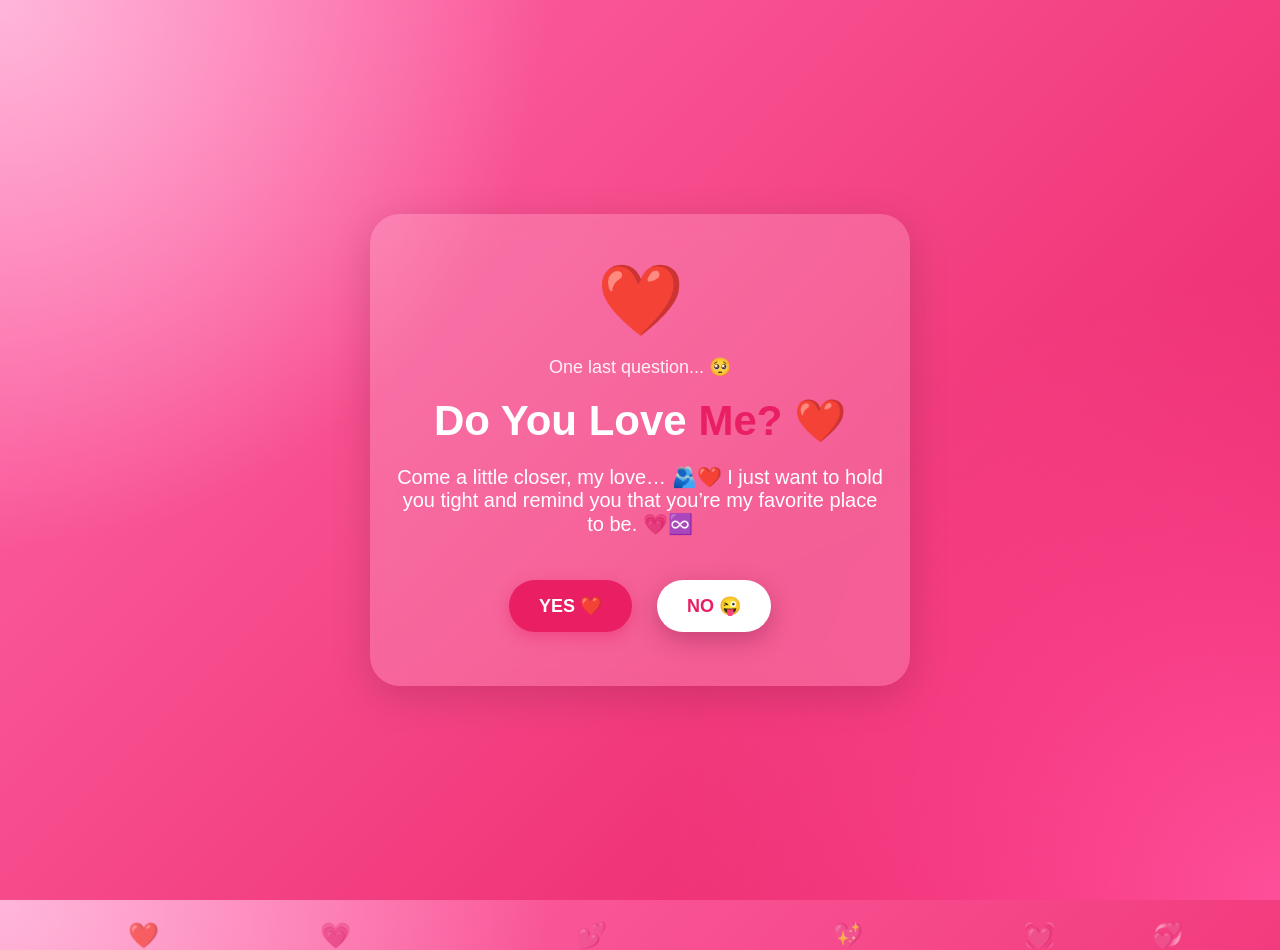
==== love.html @ 616ebcb5 "Add files via upload" ====
<!DOCTYPE html>
<html lang="en">

<head>
    <meta charset="UTF-8">
    <meta name="viewport" content="width=device-width, initial-scale=1.0">

    <title>Do You Love Me? ❤️</title>

    <link rel="stylesheet" href="style.css">
</head>

<body>

    <!-- Floating Hearts -->
    <div class="hearts">
        <span>❤️</span>
        <span>💗</span>
        <span>💕</span>
        <span>💖</span>
        <span>💓</span>
        <span>💞</span>
    </div>

    <main class="love-page">

        <div class="love-card">

            <div class="big-heart">
                ❤️
            </div>

            <p class="small-text">
                One last question... 🥺
            </p>

            <h1>
                Do You Love <span>Me?</span> ❤️
            </h1>

            <p class="love-message">
                Come a little closer, my love… 🫂❤️
I just want to hold you tight and remind you that you’re my favorite place to be. 💗♾️
            </p>

            <div class="love-buttons">

                <a href="final.html" class="yes-button">
                    YES ❤️
                </a>

                <button class="no-button" id="noButton">
                    NO 😜
                </button>

            </div>

        </div>

    </main>

   
<script>

    const noButton = document.getElementById("noButton");

    function moveNoButton() {

        // Button ki actual size
        const buttonWidth = noButton.offsetWidth;
        const buttonHeight = noButton.offsetHeight;

        // Screen ke andar safe area
        const padding = 20;

        const maxX = window.innerWidth - buttonWidth - padding;
        const maxY = window.innerHeight - buttonHeight - padding;

        // Random position
        const randomX =
            padding + Math.random() * (maxX - padding);

        const randomY =
            padding + Math.random() * (maxY - padding);

        // Button ko screen ke andar rakho
        noButton.style.position = "fixed";
        noButton.style.left = randomX + "px";
        noButton.style.top = randomY + "px";
    }

    // Mouse No ke paas jaate hi button move karega
    noButton.addEventListener("mouseenter", moveNoButton);

    // Mobile touch
    noButton.addEventListener("touchstart", function (event) {
        event.preventDefault();
        moveNoButton();
    });

    // Agar click hone ki koshish kare
    noButton.addEventListener("click", function (event) {
        event.preventDefault();
        moveNoButton();
    });

</script>



</body>

</html>
---- style.css ----
* {
    margin: 0;
    padding: 0;
    box-sizing: border-box;
}

body {
    min-height: 100vh;
    font-family: Arial, sans-serif;

    background:
        radial-gradient(circle at top left, #ffb6d9, transparent 35%),
        radial-gradient(circle at bottom right, #ff4f9a, transparent 40%),
        linear-gradient(135deg, #ff69a8, #e91e63);

    color: white;

    display: flex;
    justify-content: center;
    align-items: center;

    overflow-x: hidden;
    overflow-y: auto;
}

.welcome {
    width: 90%;
    max-width: 650px;

    padding: 55px 35px;

    text-align: center;

    background: rgba(255, 255, 255, 0.15);
    border: 1px solid rgba(255, 255, 255, 0.3);

    border-radius: 30px;

    backdrop-filter: blur(15px);

    box-shadow:
        0 20px 50px rgba(120, 0, 60, 0.35);

    position: relative;
    z-index: 2;

    animation: appear 1.5s ease;
}

.small-text {
    font-size: 18px;
    margin-bottom: 18px;
    opacity: 0.9;
}

h1 {
    font-size: 55px;
    margin-bottom: 20px;
}

h1 span {
    color: #fff0f7;
}

.message {
    font-size: 18px;
    line-height: 1.7;
    margin-bottom: 30px;
}

button {
    border: none;

    padding: 15px 30px;

    border-radius: 50px;

    background: white;
    color: #e91e63;

    font-size: 17px;
    font-weight: bold;

    cursor: pointer;

    box-shadow: 0 8px 25px rgba(100, 0, 50, 0.3);

    transition: 0.3s;
}

button:hover {
    transform: scale(1.08);

    box-shadow:
        0 10px 35px rgba(255, 255, 255, 0.5);
}

/* Floating Hearts */

.hearts span {
    position: absolute;

    bottom: -50px;

    font-size: 25px;

    animation: float 8s linear infinite;

    opacity: 0.7;
}

.hearts span:nth-child(1) {
    left: 10%;
    animation-delay: 0s;
}

.hearts span:nth-child(2) {
    left: 25%;
    animation-delay: 2s;
}

.hearts span:nth-child(3) {
    left: 45%;
    animation-delay: 4s;
}

.hearts span:nth-child(4) {
    left: 65%;
    animation-delay: 1s;
}

.hearts span:nth-child(5) {
    left: 80%;
    animation-delay: 3s;
}

.hearts span:nth-child(6) {
    left: 90%;
    animation-delay: 5s;
}

@keyframes float {

    0% {
        transform: translateY(0) scale(1);
        opacity: 0;
    }

    20% {
        opacity: 0.8;
    }

    100% {
        transform: translateY(-110vh) scale(1.5) rotate(20deg);
        opacity: 0;
    }
}

@keyframes appear {

    from {
        opacity: 0;
        transform: translateY(30px) scale(0.95);
    }

    to {
        opacity: 1;
        transform: translateY(0) scale(1);
    }
}

/* Mobile */

@media (max-width: 600px) {

    h1 {
        font-size: 38px;
    }

    .message {
        font-size: 16px;
    }

    .welcome {
        padding: 40px 20px;
    }
}
/* =========================
   MEMORIES PAGE
========================= */

.memories-page {
    width: 92%;
    max-width: 1100px;

    padding: 45px 25px;

    text-align: center;

    position: relative;
    z-index: 2;

    animation: appear 1.2s ease;
}

.memories-page h1 {
    font-size: 52px;
    margin-bottom: 15px;
}

.memory-intro {
    font-size: 18px;
    margin-bottom: 35px;
    opacity: 0.9;
}

.memory-container {
    display: grid;

    grid-template-columns: repeat(3, 1fr);

    gap: 25px;

    margin-bottom: 35px;
}

.memory-card {
    padding: 20px;

    background: rgba(255, 255, 255, 0.16);

    border: 1px solid rgba(255, 255, 255, 0.3);

    border-radius: 25px;

    backdrop-filter: blur(15px);

    box-shadow:
        0 15px 35px rgba(100, 0, 50, 0.25);

    transition: 0.4s;
}

.memory-card:hover {
    transform: translateY(-10px) scale(1.02);

    box-shadow:
        0 20px 45px rgba(255, 255, 255, 0.25);
}

.photo-placeholder {
    height: 220px;

    border-radius: 20px;

    display: flex;
    align-items: center;
    justify-content: center;

    font-size: 65px;

    margin-bottom: 20px;

    background:
        linear-gradient(
            135deg,
            rgba(255,255,255,0.35),
            rgba(255,105,180,0.25)
        );
}

.memory-card h2 {
    font-size: 22px;

    margin-bottom: 12px;
}

.memory-card p {
    font-size: 15px;

    line-height: 1.6;

    opacity: 0.9;
}


/* Mobile */

@media (max-width: 800px) {

    .memory-container {
        grid-template-columns: 1fr;
    }

    .memories-page h1 {
        font-size: 40px;
    }

}
/* =========================
   LOVE LETTER PAGE
========================= */

.letter-page {
    width: 92%;
    max-width: 800px;

    position: relative;
    z-index: 2;

    text-align: center;

    animation: appear 1.2s ease;
}

.letter-card {
    padding: 45px 35px;

    background: rgba(255, 255, 255, 0.16);

    border: 1px solid rgba(255, 255, 255, 0.35);

    border-radius: 30px;

    backdrop-filter: blur(18px);

    box-shadow:
        0 20px 55px rgba(100, 0, 50, 0.35);
}

.big-heart {
    font-size: 75px;

    margin-bottom: 15px;

    animation: heartbeat 1.3s infinite;
}

.letter-card h1 {
    font-size: 45px;

    margin-bottom: 30px;
}

.letter-card h1 span {
    color: #fff0f7;
}

.letter-text {
    min-height: 230px;

    text-align: left;

    font-size: 18px;

    line-height: 1.9;

    color: white;

    white-space: pre-line;

    margin-bottom: 30px;
}

@keyframes heartbeat {

    0% {
        transform: scale(1);
    }

    25% {
        transform: scale(1.15);
    }

    40% {
        transform: scale(1);
    }

    60% {
        transform: scale(1.15);
    }

    100% {
        transform: scale(1);
    }

}

@media (max-width: 600px) {

    .letter-card {
        padding: 35px 20px;
    }

    .letter-card h1 {
        font-size: 35px;
    }

    .letter-text {
        font-size: 16px;
    }

}
/* =========================
   FINAL SURPRISE PAGE
========================= */

.final-page {

    width: 92%;

    max-width: 800px;

    text-align: center;

    position: relative;

    z-index: 5;

    padding: 50px 20px;

    animation: appear 1.5s ease;

}


.final-card {

    padding: 50px 35px;

    background: rgba(255, 255, 255, 0.18);

    border: 1px solid rgba(255, 255, 255, 0.35);

    border-radius: 35px;

    backdrop-filter: blur(20px);

    box-shadow:

        0 25px 70px rgba(100, 0, 50, 0.4);

}


.final-heart {

    font-size: 90px;

    animation: heartbeat 1.2s infinite;

    margin-bottom: 10px;

}


.final-small {

    font-size: 17px;

    opacity: 0.9;

    margin-bottom: 15px;

}


.final-card h1 {

    font-size: 55px;

    margin-bottom: 5px;

}


.final-card h2 {

    font-size: 35px;

    color: #ffe5f1;

    margin-bottom: 20px;

}


.cake {

    font-size: 85px;

    margin: 15px 0;

    animation: cakeBounce 2s infinite;

}


.final-message {

    font-size: 19px;

    line-height: 1.8;

    margin: 20px 0;

}


.forever {

    font-size: 17px;

    line-height: 1.8;

    margin-bottom: 25px;

}


.love-line {

    font-size: 25px;

    font-weight: bold;

    margin: 25px 0;

    color: #fff0f7;

}


@keyframes cakeBounce {

    0%, 100% {

        transform: translateY(0);

    }

    50% {

        transform: translateY(-12px);

    }

}


/* Sparkles */

.sparkles span {

    position: absolute;

    font-size: 25px;

    animation: sparkle 3s infinite;

}


.sparkles span:nth-child(1) {

    top: 15%;

    left: 15%;

}


.sparkles span:nth-child(2) {

    top: 25%;

    right: 15%;

    animation-delay: 1s;

}


.sparkles span:nth-child(3) {

    bottom: 20%;

    left: 20%;

    animation-delay: 1.5s;

}


.sparkles span:nth-child(4) {

    bottom: 15%;

    right: 20%;

    animation-delay: 2s;

}


.sparkles span:nth-child(5) {

    top: 10%;

    left: 50%;

    animation-delay: 0.5s;

}


@keyframes sparkle {

    0%, 100% {

        opacity: 0.2;

        transform: scale(0.7);

    }

    50% {

        opacity: 1;

        transform: scale(1.4);

    }

}


/* Final Page Mobile */

@media (max-width: 600px) {

    .final-card {

        padding: 40px 20px;

    }


    .final-card h1 {

        font-size: 40px;

    }


    .final-card h2 {

        font-size: 28px;

    }


    .final-heart {

        font-size: 70px;

    }


    .cake {

        font-size: 65px;

    }


    .final-message {

        font-size: 16px;

    }


    .love-line {

        font-size: 21px;

    }

}
/* =========================
   MEMORY PHOTOS
========================= */

.photo-placeholder {
    overflow: hidden;
}

.photo-placeholder img {
    width: 100%;
    height: 100%;

    object-fit: cover;

    display: block;

    transition: transform 0.5s ease;
}

.memory-card:hover .photo-placeholder img {
    transform: scale(1.08);
}
/* =========================
   MUSIC BUTTON
========================= */

.music-btn {
    position: fixed;
    top: 20px;
    right: 20px;
    z-index: 1000;

    padding: 12px 20px;
    border: none;
    border-radius: 30px;

    background: rgba(255, 255, 255, 0.25);
    color: white;

    font-size: 15px;
    font-weight: bold;

    backdrop-filter: blur(10px);
    cursor: pointer;

    box-shadow: 0 5px 20px rgba(0, 0, 0, 0.15);

    transition: 0.3s;
}

.music-btn:hover {
    transform: scale(1.08);
    background: rgba(255, 255, 255, 0.4);
}
.next-button {
    display: inline-block;
    text-decoration: none;
    margin-top: 25px;
    padding: 14px 30px;
    border-radius: 30px;
    background: linear-gradient(45deg, #E91E63, #FF4081);
    color: white;
    font-size: 16px;
    font-weight: bold;
    cursor: pointer;
    box-shadow: 0 8px 20px rgba(233, 30, 99, 0.3);
    transition: 0.3s;
}

.next-button:hover {
    transform: scale(1.05);
}

/* =========================
   DO YOU LOVE ME PAGE
========================= */

.love-page {
    min-height: 100vh;
    display: flex;
    justify-content: center;
    align-items: center;
    padding: 20px;
    box-sizing: border-box;
}

.love-card {
    width: 90%;
    max-width: 600px;
    padding: 45px 25px;
    text-align: center;
    background: rgba(255, 255, 255, 0.18);
    border-radius: 30px;
    backdrop-filter: blur(12px);
    box-shadow: 0 10px 40px rgba(0, 0, 0, 0.15);
}

.love-card h1 {
    font-size: 42px;
    margin: 15px 0;
}

.love-card h1 span {
    color: #e91e63;
}

.love-message {
    font-size: 20px;
    margin: 20px 0 35px;
}

.love-buttons {
    display: flex;
    justify-content: center;
    align-items: center;
    gap: 25px;
    min-height: 70px;
}

.yes-button,
.no-button {
    border: none;
    padding: 15px 30px;
    border-radius: 30px;
    font-size: 18px;
    font-weight: bold;
    cursor: pointer;
    text-decoration: none;
    transition: 0.3s;
}

.yes-button {
    background: #e91e63;
    color: white;
    box-shadow: 0 5px 15px rgba(233, 30, 99, 0.4);
}

.yes-button:hover {
    transform: scale(1.1);
}

.no-button {
    background: white;
    color: #e91e63;
}

.big-heart {
    font-size: 70px;
    animation: heartbeat 1.2s infinite;
}

@keyframes heartbeat {

    0% {
        transform: scale(1);
    }

    50% {
        transform: scale(1.15);
    }

    100% {
        transform: scale(1);
    }
}

/* Mobile */
@media (max-width: 600px) {

    .love-card h1 {
        font-size: 30px;
    }

    .love-message {
        font-size: 17px;
    }

    .yes-button,
    .no-button {
        padding: 13px 24px;
        font-size: 16px;
    }
}
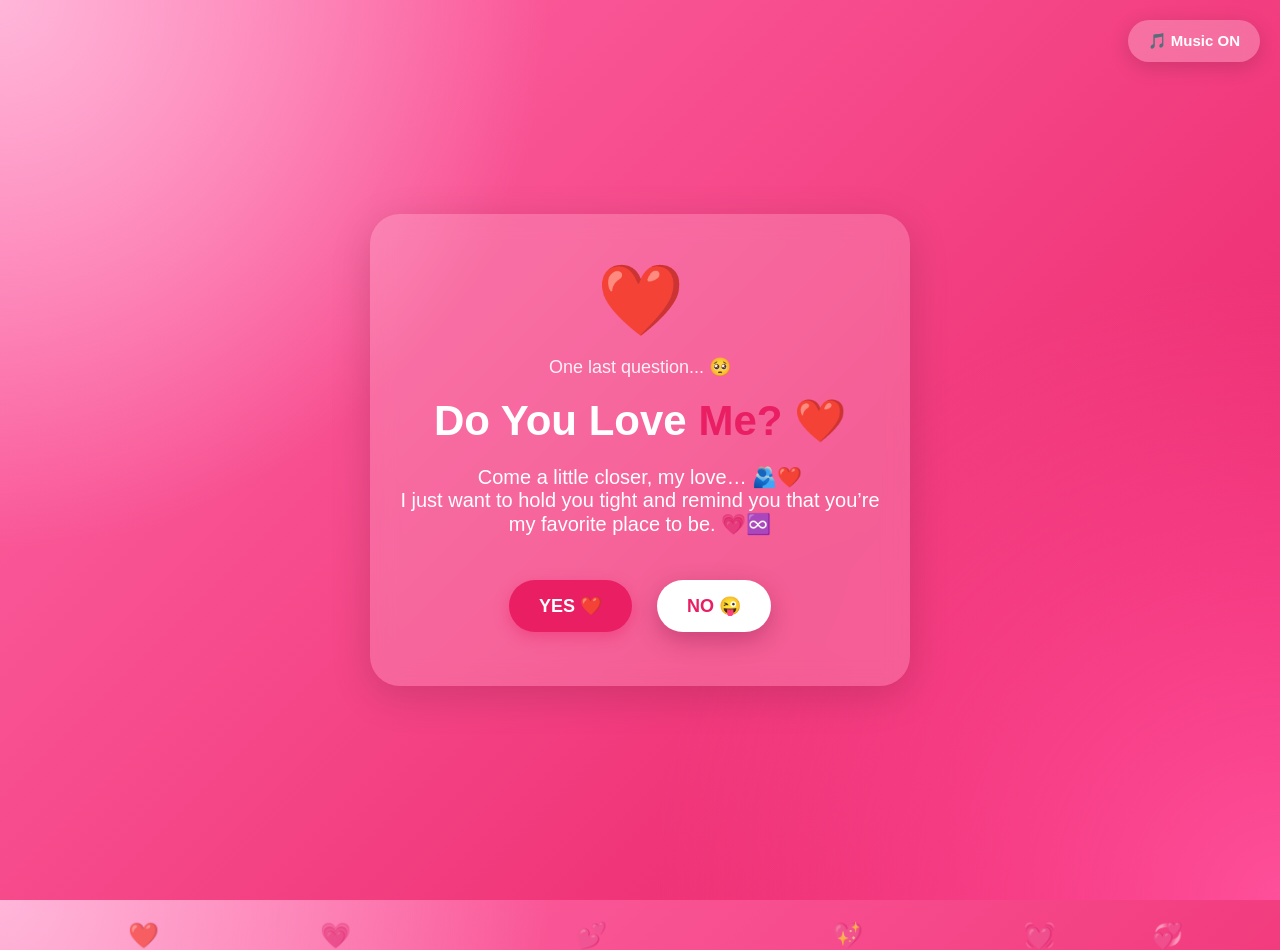
==== commit 1a2d6f59: "Add files via upload" ====
--- a/love.html
+++ b/love.html
@@ -1,4 +1,3 @@
-
 <!DOCTYPE html>
 <html lang="en">
 
@@ -23,6 +22,24 @@
         <span>💞</span>
     </div>
 
+
+    <!-- =============================== -->
+    <!-- BACKGROUND MUSIC -->
+    <!-- =============================== -->
+
+    <audio id="bgMusic" loop>
+        <source src="music/love.mp3" type="audio/mpeg">
+    </audio>
+
+    <button class="music-btn" onclick="toggleMusic()" id="musicBtn">
+        🎵 Music ON
+    </button>
+
+
+    <!-- =============================== -->
+    <!-- LOVE QUESTION -->
+    <!-- =============================== -->
+
     <main class="love-page">
 
         <div class="love-card">
@@ -41,7 +58,9 @@
 
             <p class="love-message">
                 Come a little closer, my love… 🫂❤️
-I just want to hold you tight and remind you that you’re my favorite place to be. 💗♾️
+                <br>
+                I just want to hold you tight and remind you
+                that you’re my favorite place to be. 💗♾️
             </p>
 
             <div class="love-buttons">
@@ -60,56 +79,81 @@
 
     </main>
 
-   
-<script>
 
-    const noButton = document.getElementById("noButton");
+    <!-- =============================== -->
+    <!-- NO BUTTON SCRIPT -->
+    <!-- =============================== -->
 
-    function moveNoButton() {
+    <script>
 
-        // Button ki actual size
-        const buttonWidth = noButton.offsetWidth;
-        const buttonHeight = noButton.offsetHeight;
+        const noButton = document.getElementById("noButton");
 
-        // Screen ke andar safe area
-        const padding = 20;
+        function moveNoButton() {
 
-        const maxX = window.innerWidth - buttonWidth - padding;
-        const maxY = window.innerHeight - buttonHeight - padding;
+            const buttonWidth = noButton.offsetWidth;
+            const buttonHeight = noButton.offsetHeight;
 
-        // Random position
-        const randomX =
-            padding + Math.random() * (maxX - padding);
+            const padding = 20;
 
-        const randomY =
-            padding + Math.random() * (maxY - padding);
+            const maxX =
+                window.innerWidth - buttonWidth - padding;
 
-        // Button ko screen ke andar rakho
-        noButton.style.position = "fixed";
-        noButton.style.left = randomX + "px";
-        noButton.style.top = randomY + "px";
-    }
+            const maxY =
+                window.innerHeight - buttonHeight - padding;
 
-    // Mouse No ke paas jaate hi button move karega
-    noButton.addEventListener("mouseenter", moveNoButton);
+            const randomX =
+                padding + Math.random() * (maxX - padding);
 
-    // Mobile touch
-    noButton.addEventListener("touchstart", function (event) {
-        event.preventDefault();
-        moveNoButton();
-    });
+            const randomY =
+                padding + Math.random() * (maxY - padding);
 
-    // Agar click hone ki koshish kare
-    noButton.addEventListener("click", function (event) {
-        event.preventDefault();
-        moveNoButton();
-    });
-
-</script>
+            noButton.style.position = "fixed";
+            noButton.style.left = randomX + "px";
+            noButton.style.top = randomY + "px";
+        }
 
 
+        // Desktop
+        noButton.addEventListener(
+            "mouseenter",
+            moveNoButton
+        );
+
+
+        // Mobile
+        noButton.addEventListener(
+            "touchstart",
+            function (event) {
+
+                event.preventDefault();
+
+                moveNoButton();
+
+            }
+        );
+
+
+        // Click
+        noButton.addEventListener(
+            "click",
+            function (event) {
+
+                event.preventDefault();
+
+                moveNoButton();
+
+            }
+        );
+
+    </script>
+
+
+    <!-- =============================== -->
+    <!-- MAIN SCRIPT -->
+    <!-- =============================== -->
+
+    <script src="script.js"></script>
 
 </body>
 
-</html>
-
+</html>
